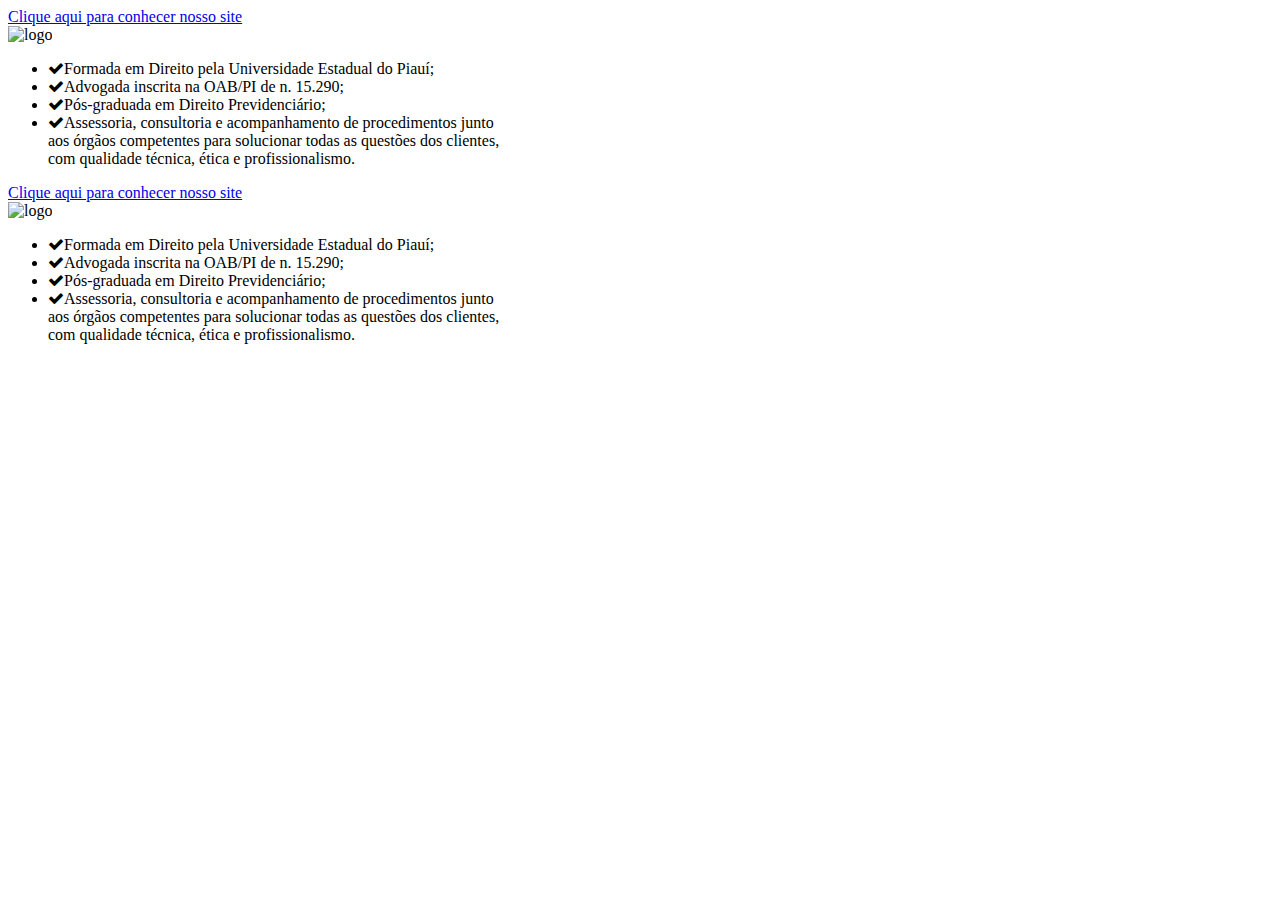
==== index.html @ 04b50af5 "correções" ====
<!DOCTYPE html>
<html lang="pt-br">
<head>
  <meta charset="UTF-8">
  <meta http-equiv="X-UA-Compatible" content="IE=edge">
  <meta name="viewport" content="width=device-width, initial-scale=1.0">
  <link rel="stylesheet" href="https://maxcdn.bootstrapcdn.com/font-awesome/4.7.0/css/font-awesome.min.css">
  <link rel="apple-touch-icon" sizes="180x180" href="./home-maressa/favicon/apple-touch-icon.png">
  <link rel="icon" type="image/png" sizes="32x32" href="./home-maressa/favicon/favicon-32x32.png">
  <link rel="icon" type="image/png" sizes="16x16" href="./home-maressa/favicon/favicon-16x16.png">
  <link rel="stylesheet" href="home-maressa/assets/css/home.css">
  <title>Home | Maressa Lima Advocacia</title>
</head>
<body>
  <div class="container">
      <main></main>
      <aside>
        <div class="container-link">
          <a class="link-pag" href="./assets/pagina.html"><span class="texto-link-pag">Clique aqui para conhecer nosso site</span></a>
        </div>
        <div class="container-logo-texto">
          <div>
            <img class="logo" src="home-maressa/assets/svg/logo.svg" alt="logo">
          </div>
          <ul>
             <li><i class="fa fa-check"></i><span class="texto-item">Formada em Direito pela Universidade Estadual do Piauí;</span></li>
             <li><i class="fa fa-check"></i><span class="texto-item">Advogada inscrita na OAB/PI de n. 15.290;</span></li>
             <li><i class="fa fa-check"></i><span class="texto-item">Pós-graduada em Direito Previdenciário;</span></li>
             <li><i class="fa fa-check"></i><span class="texto-item">Assessoria, consultoria e acompanhamento de procedimentos junto <br> aos órgãos competentes para solucionar todas as questões dos clientes, <br> com qualidade técnica, ética e profissionalismo.</span></li>
          </ul>     
      </div>
      </aside>

      <div class="container-responsivo">
        <div class="container-link">
          <a class="link-pag" href="./home-maressa/svg/logo.svg"><span class="texto-link-pag">Clique aqui para conhecer nosso site</span></a>
        </div>
        <footer class="container-logo-texto-responsivo">
          <div>
            <img class="logo" src="./home-maressa/svg/logo.svg" alt="logo">
          </div>
          <ul>
             <li><i class="fa fa-check"></i><span class="texto-item">Formada em Direito pela Universidade Estadual do Piauí;</span></li>
             <li><i class="fa fa-check"></i><span class="texto-item">Advogada inscrita na OAB/PI de n. 15.290;</span></li>
             <li><i class="fa fa-check"></i><span class="texto-item">Pós-graduada em Direito Previdenciário;</span></li>
             <li><i class="fa fa-check"></i><span class="texto-item">Assessoria, consultoria e acompanhamento de procedimentos junto <br> aos órgãos competentes para solucionar todas as questões dos clientes, <br> com qualidade técnica, ética e profissionalismo.</span></li>
          </ul>     
        </footer>
      </div>
  </div>
</body>
</html>
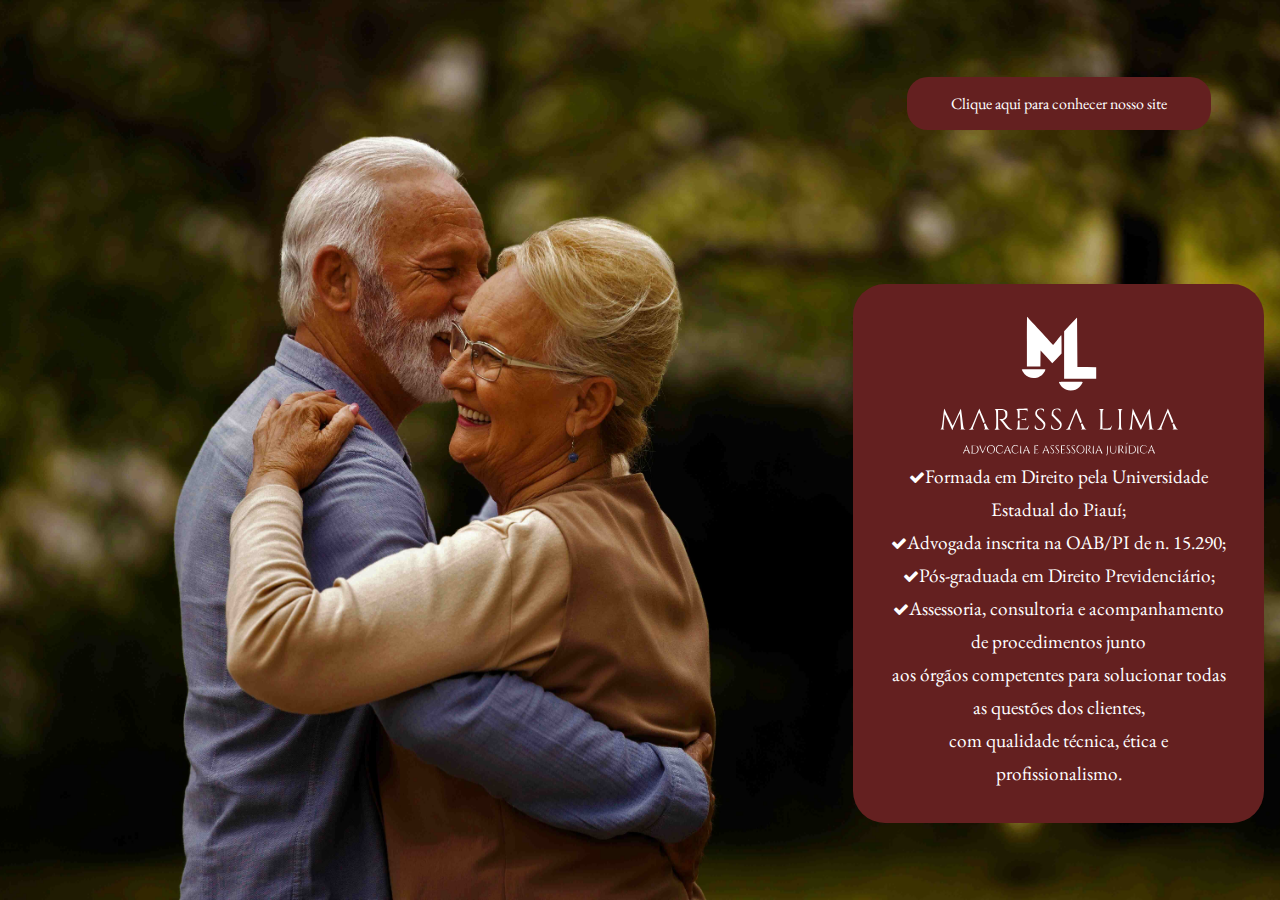
==== commit 1cd9e311: "first commit" ====
--- a/index.html
+++ b/index.html
@@ -5,10 +5,10 @@
   <meta http-equiv="X-UA-Compatible" content="IE=edge">
   <meta name="viewport" content="width=device-width, initial-scale=1.0">
   <link rel="stylesheet" href="https://maxcdn.bootstrapcdn.com/font-awesome/4.7.0/css/font-awesome.min.css">
-  <link rel="apple-touch-icon" sizes="180x180" href="./home-maressa/favicon/apple-touch-icon.png">
-  <link rel="icon" type="image/png" sizes="32x32" href="./home-maressa/favicon/favicon-32x32.png">
-  <link rel="icon" type="image/png" sizes="16x16" href="./home-maressa/favicon/favicon-16x16.png">
-  <link rel="stylesheet" href="home-maressa/assets/css/home.css">
+  <link rel="apple-touch-icon" sizes="180x180" href="./favicon-pag-inicial/apple-touch-icon.png">
+  <link rel="icon" type="image/png" sizes="32x32" href="./favicon-pag-inicial/favicon-32x32.png">
+  <link rel="icon" type="image/png" sizes="16x16" href="./favicon-pag-inicial/favicon-16x16.png">
+  <link rel="stylesheet" href="./css-pag-inicial/home.css">
   <title>Home | Maressa Lima Advocacia</title>
 </head>
 <body>
@@ -16,11 +16,11 @@
       <main></main>
       <aside>
         <div class="container-link">
-          <a class="link-pag" href="./assets/pagina.html"><span class="texto-link-pag">Clique aqui para conhecer nosso site</span></a>
+          <a class="link-pag" href="./assets/segunda-pagina.html"><span class="texto-link-pag">Clique aqui para conhecer nosso site</span></a>
         </div>
         <div class="container-logo-texto">
           <div>
-            <img class="logo" src="home-maressa/assets/svg/logo.svg" alt="logo">
+            <img class="logo" src="./svg-pag-inicial/logo.svg" alt="logo">
           </div>
           <ul>
              <li><i class="fa fa-check"></i><span class="texto-item">Formada em Direito pela Universidade Estadual do Piauí;</span></li>
@@ -33,11 +33,11 @@
 
       <div class="container-responsivo">
         <div class="container-link">
-          <a class="link-pag" href="./home-maressa/svg/logo.svg"><span class="texto-link-pag">Clique aqui para conhecer nosso site</span></a>
+          <a class="link-pag" href="./assets/segunda-pagina.html"><span class="texto-link-pag">Clique aqui para conhecer nosso site</span></a>
         </div>
         <footer class="container-logo-texto-responsivo">
           <div>
-            <img class="logo" src="./home-maressa/svg/logo.svg" alt="logo">
+            <img class="logo" src="./svg-pag-inicial/logo.svg" alt="logo">
           </div>
           <ul>
              <li><i class="fa fa-check"></i><span class="texto-item">Formada em Direito pela Universidade Estadual do Piauí;</span></li>
--- a/css-pag-inicial/home.css
+++ b/css-pag-inicial/home.css
@@ -0,0 +1,227 @@
+@import url('https://fonts.googleapis.com/css2?family=EB+Garamond&display=swap');
+
+*{
+  margin: 0;
+  padding: 0;
+  font-family: 'EB Garamond', serif;
+}
+
+.container{
+  display: grid;
+  grid-template-columns: 2fr 1fr;
+  height: 100vh;
+  background-image: url('/img-pag-inicial/imagem-principal.jpg');
+  background-position: center;
+  background-size: cover;
+}
+
+aside{
+  display: flex;
+  flex-direction: column;
+  text-align: center;
+  margin-right: 1rem;
+}
+
+aside .container-link{
+  background:  rgb(100, 32, 32);
+  border-radius: 2rem;
+  border: none;
+  padding: 1rem;
+  border-radius: 1.3rem;
+  width: 17rem;
+  margin: auto;
+}
+
+.container-link .link-pag{
+  text-decoration: none;
+}
+
+.container-link .texto-link-pag{
+  color:white;
+  font-size: 1rem;
+}
+
+.container-link .texto-link-pag:hover{
+  color: rgb(197, 123, 123);
+}
+
+.logo{
+  width: 15rem;
+}
+
+.container-logo-texto{
+  background-color: rgb(100, 32, 32);
+  display: flex;
+  flex-direction: column;
+  text-align: center;
+  border-radius: 2rem;
+  margin: auto;
+  padding: 2rem;
+}
+
+.container-responsivo{
+  display:none;
+}
+
+ul{
+  line-height: 2rem;
+  list-style-type: none;
+}
+
+i, .texto-item{
+  color: white;
+  font-size: 1.2rem;
+}
+
+@media(max-width: 1200px){
+  .container-responsivo{
+    display: none;
+  }
+
+  .logo{
+    width: 12rem;
+  }
+
+  aside{
+    margin-right: 1rem;
+  }
+
+  .container-logo-texto{
+    padding: 1rem;
+  }
+
+  ul{
+    line-height: 1.2rem;
+  }
+  
+  i, .texto-item{
+    font-size: 1rem;
+  }
+}
+
+@media(max-width: 999px){ 
+  ul{
+    line-height: 1.4rem;
+  }
+  
+  i, .texto-item{
+    font-size: .8rem;
+  }
+}
+
+@media(max-width: 600px){
+  .logo{
+    width: 10rem;
+  }
+
+  i, .texto-item{
+    font-size: .7rem;
+  }
+}
+
+@media(max-width: 550px){
+  main{
+    display: none;
+  }
+
+  aside{
+    display: none;
+  }
+
+  .container{
+    background-image: url('/img-pag-inicial/imagem-principal-responsiva.jpg');
+    background-size: cover;
+    grid-template-columns: none;
+  } 
+
+  .container-responsivo{
+    display: flex;
+    flex-direction: column;
+  }
+
+  .container-responsivo .container-link{
+    background:  rgb(100, 32, 32);
+    border-radius: 2rem;
+    border: none;
+    padding: 1rem;
+    border-radius: 1.3rem;
+    width: 14rem;
+    margin: .5rem;
+    position: relative;
+  }
+
+  .container-responsivo .texto-link-pag{
+    color: white;
+  }
+
+  .container-responsivo .container-logo-texto-responsivo{
+    text-align: center;
+    align-items: center;
+    background-color: rgb(100, 32, 32);
+    position: relative;
+    top: 15.1rem;
+    padding: .8rem;
+    display: flex;
+  }
+
+  i, .texto-item{
+    font-size: 1rem;
+  }
+}
+
+@media(max-width: 475px){
+  ul{
+    line-height: 1.5rem;
+  }
+
+  .logo{
+    width: 8rem;
+  }
+
+  i, .texto-item{
+    font-size: .8rem;
+  }
+
+  .container-responsivo .container-logo-texto-responsivo{
+    top: 15.2rem;
+  }
+}
+
+@media(max-width: 450px){
+  ul{
+    line-height: 1.5rem;
+  }
+
+  .container-responsivo .container-logo-texto-responsivo{
+    top: 15.2rem;
+  }
+}
+
+@media(max-width: 445px){
+  ul{
+    line-height: 1.2rem;
+  }
+
+  i, .texto-item{
+    font-size: .6rem;
+  }
+
+  .container-responsivo .container-logo-texto-responsivo{
+    top: 14.8rem;
+  }
+
+  .container-responsivo .container-logo-texto-responsivo{
+    flex-direction: column;
+  }
+}
+
+@media(max-width: 400px){
+  .container-responsivo .container-link{
+    margin: .5rem auto;
+    width: 10rem;
+  }
+
+  .container-responsivo .texto-link-pag{
+    font-size: .7rem;
+  }
+}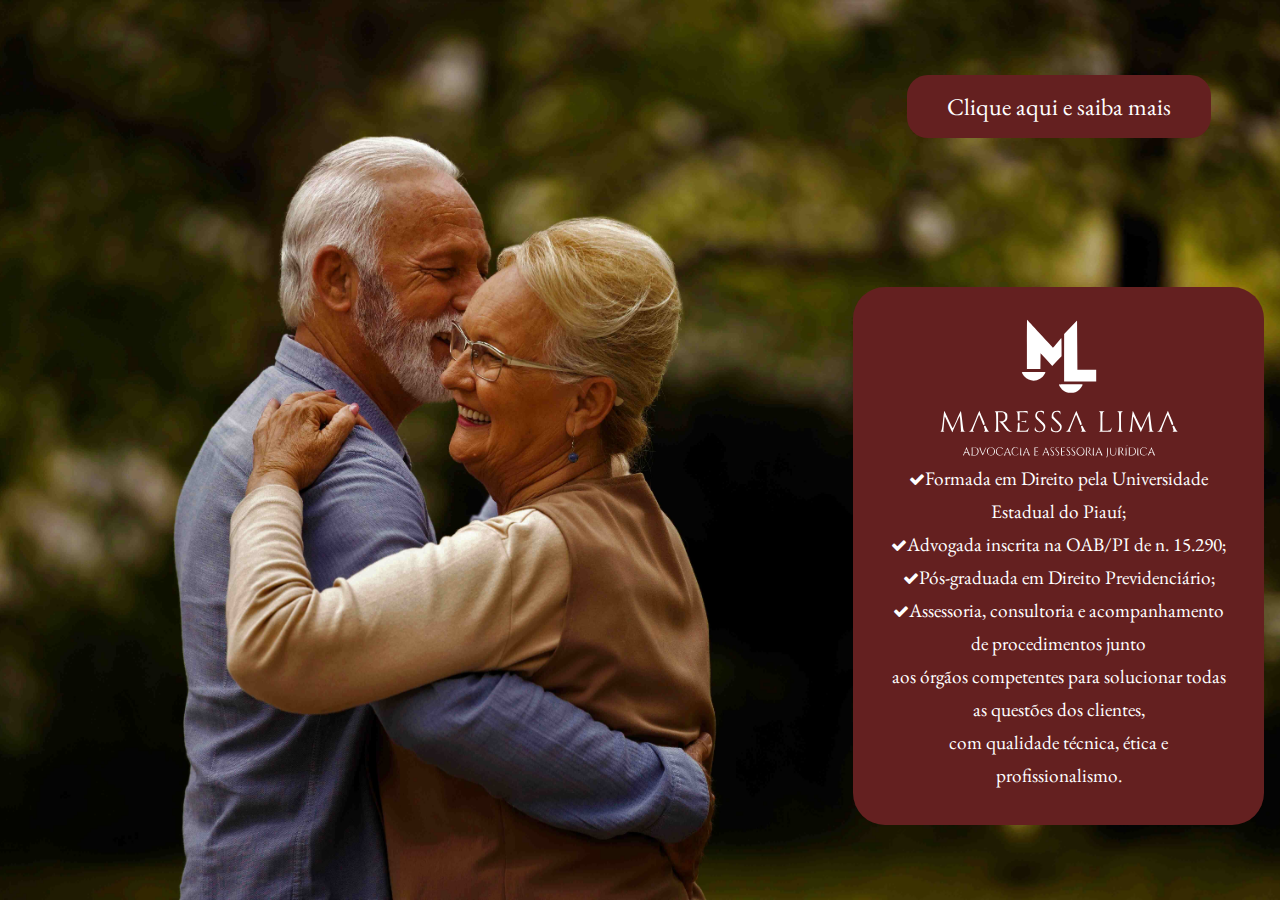
==== commit 857caff0: "texto link e responsivo" ====
--- a/index.html
+++ b/index.html
@@ -16,7 +16,7 @@
       <main></main>
       <aside>
         <div class="container-link">
-          <a class="link-pag" href="./assets/segunda-pagina.html"><span class="texto-link-pag">Clique aqui para conhecer nosso site</span></a>
+          <a class="link-pag" href="./assets/segunda-pagina.html"><span class="texto-link-pag">Clique aqui e saiba mais</span></a>
         </div>
         <div class="container-logo-texto">
           <div>
@@ -33,7 +33,7 @@
 
       <div class="container-responsivo">
         <div class="container-link">
-          <a class="link-pag" href="./assets/segunda-pagina.html"><span class="texto-link-pag">Clique aqui para conhecer nosso site</span></a>
+          <a class="link-pag" href="./assets/segunda-pagina.html"><span class="texto-link-pag">Clique aqui e saiba mais</span></a>
         </div>
         <footer class="container-logo-texto-responsivo">
           <div>
--- a/css-pag-inicial/home.css
+++ b/css-pag-inicial/home.css
@@ -38,7 +38,7 @@
 
 .container-link .texto-link-pag{
   color:white;
-  font-size: 1rem;
+  font-size: 1.5rem;
 }
 
 .container-link .texto-link-pag:hover{
@@ -185,43 +185,96 @@
   .container-responsivo .container-logo-texto-responsivo{
     top: 15.2rem;
   }
-}
-
-@media(max-width: 450px){
-  ul{
-    line-height: 1.5rem;
-  }
-
-  .container-responsivo .container-logo-texto-responsivo{
-    top: 15.2rem;
-  }
-}
-
-@media(max-width: 445px){
-  ul{
-    line-height: 1.2rem;
-  }
-
-  i, .texto-item{
-    font-size: .6rem;
-  }
-
-  .container-responsivo .container-logo-texto-responsivo{
-    top: 14.8rem;
-  }
-
-  .container-responsivo .container-logo-texto-responsivo{
-    flex-direction: column;
-  }
-}
-
-@media(max-width: 400px){
+
   .container-responsivo .container-link{
     margin: .5rem auto;
     width: 10rem;
+    text-align: center;
+  }
+}
+
+@media(max-width: 450px){
+  ul{
+    line-height: 1.5rem;
+  }
+
+  .container-responsivo .container-logo-texto-responsivo{
+    top: 15.2rem;
+  }
+}
+
+@media(max-width: 414px){
+  ul{
+    line-height: 2rem;
+  }
+
+  i, .texto-item{
+    font-size: 1rem;
   }
 
   .container-responsivo .texto-link-pag{
+    font-size: 1rem;
+  }
+
+  .container-responsivo .container-logo-texto-responsivo{
+    top: 29.1rem;
+  }
+
+  .container-responsivo .container-logo-texto-responsivo{
+    flex-direction: column;
+  }
+}
+
+@media(max-width: 412px){
+  .container-responsivo .container-logo-texto-responsivo{
+    top: 26rem;
+  }
+}
+
+@media(max-width: 393px){
+  ul{
+    line-height: 1.5rem;
+  }
+
+  .container-responsivo .texto-link-pag{
+    font-size: 1rem;
+  }
+
+  .container-responsivo .container-logo-texto-responsivo{
+    top: 26.2rem;
+  }
+}
+
+@media(max-width: 375px){
+  ul{
+    line-height: 1.4rem;
+  }
+
+  .container-responsivo .container-logo-texto-responsivo{
+    top: 27.2rem;
+  }
+}
+
+@media(max-width: 360px){
+  ul{
+    line-height: 1.5rem;
+  }
+
+  .container-responsivo .container-logo-texto-responsivo{
+    top: 21.8rem;
+  }
+}
+
+@media(max-width: 320px){
+  ul{
+    line-height: 1rem;
+  }
+
+  .container-responsivo .container-logo-texto-responsivo{
+    top: 15.8rem;
+  }
+
+  i, .texto-item{
     font-size: .7rem;
   }
 }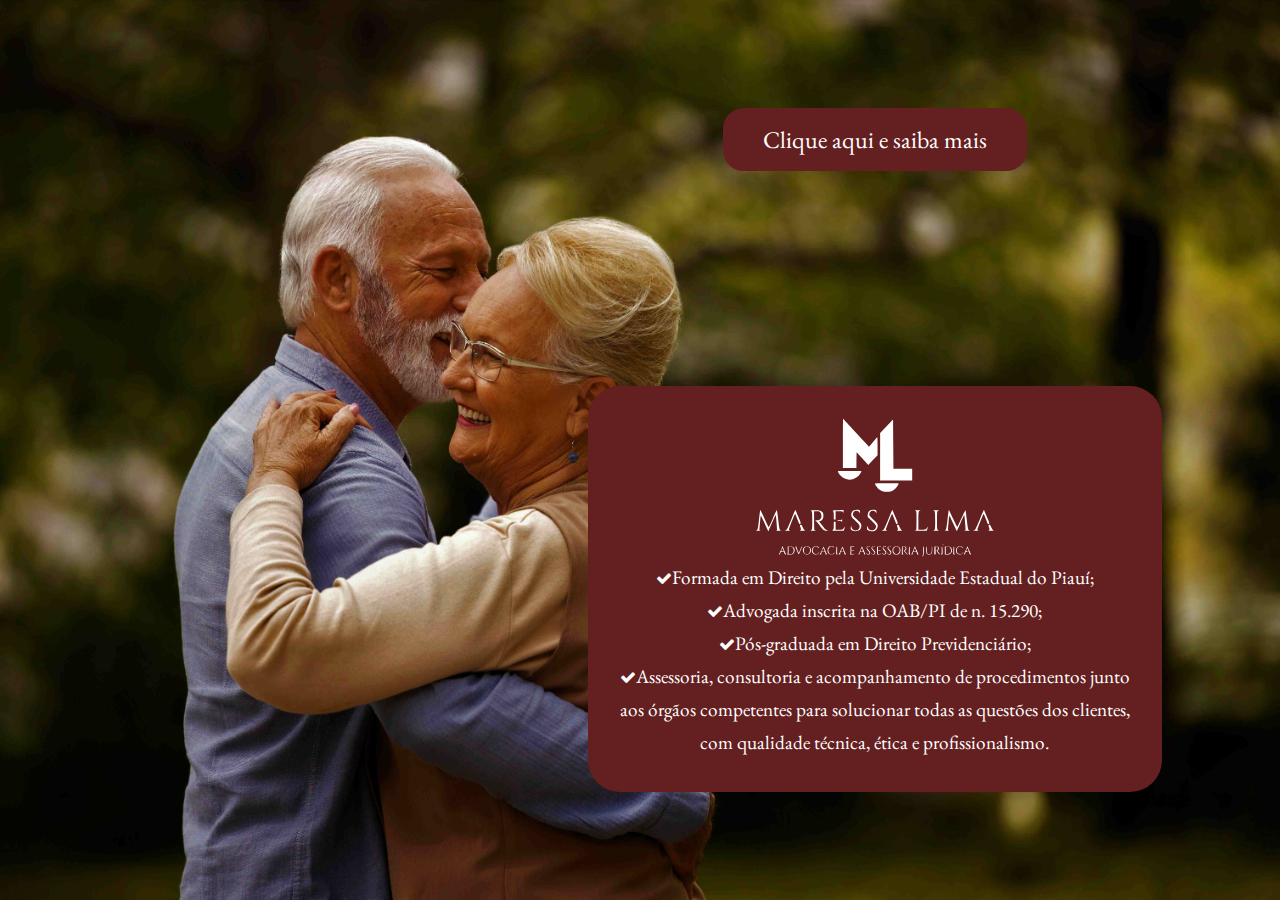
==== commit 4e06e38b: "alterações home" ====
--- a/index.html
+++ b/index.html
@@ -9,14 +9,13 @@
   <link rel="icon" type="image/png" sizes="32x32" href="./favicon-pag-inicial/favicon-32x32.png">
   <link rel="icon" type="image/png" sizes="16x16" href="./favicon-pag-inicial/favicon-16x16.png">
   <link rel="stylesheet" href="./css-pag-inicial/home.css">
-  <title>Home | Maressa Lima Advocacia</title>
+  <title>Home</title>
 </head>
 <body>
   <div class="container">
-      <main></main>
       <aside>
         <div class="container-link">
-          <a class="link-pag" href="./assets/segunda-pagina.html"><span class="texto-link-pag">Clique aqui e saiba mais</span></a>
+          <a class="link-pag" href="./assets/segunda-pagina.html" role="button"><span class="texto-link-pag">Clique aqui e saiba mais</span></a>
         </div>
         <div class="container-logo-texto">
           <div>
@@ -33,7 +32,7 @@
 
       <div class="container-responsivo">
         <div class="container-link">
-          <a class="link-pag" href="./assets/segunda-pagina.html"><span class="texto-link-pag">Clique aqui e saiba mais</span></a>
+          <a class="link-pag" href="./assets/segunda-pagina.html" role="button"><span class="texto-link-pag">Clique aqui e saiba mais</span></a>
         </div>
         <footer class="container-logo-texto-responsivo">
           <div>
--- a/css-pag-inicial/home.css
+++ b/css-pag-inicial/home.css
@@ -19,7 +19,8 @@
   display: flex;
   flex-direction: column;
   text-align: center;
-  margin-right: 1rem;
+  position: relative;
+  left: 28rem;
 }
 
 aside .container-link{
@@ -74,16 +75,20 @@
 }
 
 @media(max-width: 1200px){
+  .container{
+    grid-template-columns: 1fr 2fr;
+  }
+
   .container-responsivo{
     display: none;
   }
 
+  aside{
+    left: 40rem;
+  }
+
   .logo{
-    width: 12rem;
-  }
-
-  aside{
-    margin-right: 1rem;
+    width: 15rem;
   }
 
   .container-logo-texto{
@@ -91,7 +96,7 @@
   }
 
   ul{
-    line-height: 1.2rem;
+    line-height: 2rem;
   }
   
   i, .texto-item{
@@ -99,31 +104,67 @@
   }
 }
 
-@media(max-width: 999px){ 
-  ul{
-    line-height: 1.4rem;
-  }
-  
-  i, .texto-item{
-    font-size: .8rem;
+@media(max-width: 1000px){ 
+  aside{
+    left: 35rem;
+  }
+
+  .logo{
+    width: 13rem;
+  }
+
+  .container-logo-texto{
+    padding: .7rem;
+  }
+
+  ul{
+    line-height: 1.7rem;
+  }
+}
+
+@media(max-width: 900px){
+  aside{
+    left: 30rem;
+  }
+
+  .logo{
+    width: 13rem;
+  }
+
+  .container-logo-texto{
+    padding: .7rem;
+  }
+
+  ul{
+    line-height: 1.7rem;
+  }
+}
+
+@media(max-width: 790px){
+  aside{
+    left: 26rem;
+  }
+}
+
+@media(max-width: 730px){
+  aside{
+    left: 23rem;
+  }
+}
+
+@media(max-width: 680px){
+  aside{
+    left: 21rem;
+  }
+}
+
+@media(max-width: 640px){
+  aside{
+    left: 18rem;
   }
 }
 
 @media(max-width: 600px){
-  .logo{
-    width: 10rem;
-  }
-
-  i, .texto-item{
-    font-size: .7rem;
-  }
-}
-
-@media(max-width: 550px){
-  main{
-    display: none;
-  }
-
   aside{
     display: none;
   }
@@ -143,138 +184,54 @@
     background:  rgb(100, 32, 32);
     border-radius: 2rem;
     border: none;
-    padding: 1rem;
+    padding: .7rem;
     border-radius: 1.3rem;
-    width: 14rem;
-    margin: .5rem;
+    margin: 0.5rem auto;
     position: relative;
   }
 
   .container-responsivo .texto-link-pag{
-    color: white;
+    font-size: 1rem;
   }
 
   .container-responsivo .container-logo-texto-responsivo{
     text-align: center;
     align-items: center;
+    justify-content: center;
     background-color: rgb(100, 32, 32);
     position: relative;
-    top: 15.1rem;
-    padding: .8rem;
+    top: 24.4rem;
     display: flex;
   }
 
-  i, .texto-item{
-    font-size: 1rem;
-  }
-}
-
-@media(max-width: 475px){
-  ul{
-    line-height: 1.5rem;
-  }
-
-  .logo{
-    width: 8rem;
-  }
-
-  i, .texto-item{
-    font-size: .8rem;
-  }
-
-  .container-responsivo .container-logo-texto-responsivo{
-    top: 15.2rem;
-  }
-
-  .container-responsivo .container-link{
-    margin: .5rem auto;
+  .container-logo-texto-responsivo .logo{
     width: 10rem;
-    text-align: center;
-  }
-}
-
-@media(max-width: 450px){
-  ul{
-    line-height: 1.5rem;
-  }
-
-  .container-responsivo .container-logo-texto-responsivo{
-    top: 15.2rem;
-  }
-}
-
-@media(max-width: 414px){
-  ul{
-    line-height: 2rem;
-  }
-
-  i, .texto-item{
-    font-size: 1rem;
   }
 
   .container-responsivo .texto-link-pag{
-    font-size: 1rem;
-  }
-
-  .container-responsivo .container-logo-texto-responsivo{
-    top: 29.1rem;
-  }
-
-  .container-responsivo .container-logo-texto-responsivo{
-    flex-direction: column;
-  }
-}
-
-@media(max-width: 412px){
-  .container-responsivo .container-logo-texto-responsivo{
-    top: 26rem;
-  }
-}
-
-@media(max-width: 393px){
-  ul{
-    line-height: 1.5rem;
-  }
-
-  .container-responsivo .texto-link-pag{
-    font-size: 1rem;
-  }
-
-  .container-responsivo .container-logo-texto-responsivo{
-    top: 26.2rem;
-  }
-}
-
-@media(max-width: 375px){
-  ul{
-    line-height: 1.4rem;
-  }
-
-  .container-responsivo .container-logo-texto-responsivo{
-    top: 27.2rem;
-  }
-}
-
-@media(max-width: 360px){
-  ul{
-    line-height: 1.5rem;
-  }
-
-  .container-responsivo .container-logo-texto-responsivo{
-    top: 21.8rem;
-  }
-}
-
-@media(max-width: 320px){
-  ul{
-    line-height: 1rem;
-  }
-
-  .container-responsivo .container-logo-texto-responsivo{
-    top: 15.8rem;
+    color: white;
   }
 
   i, .texto-item{
     font-size: .7rem;
   }
-}+}
+
+@media(max-width: 465px){
+  .container-logo-texto-responsivo{
+    flex-direction: column;
+  }
+  
+  .container-logo-texto-responsivo .logo{
+    margin-top: 1rem;
+  }
+
+  ul{
+    line-height: 1.5rem;
+  }
+
+  i, .texto-item{
+    font-size: .7rem;
+  }
+}
+
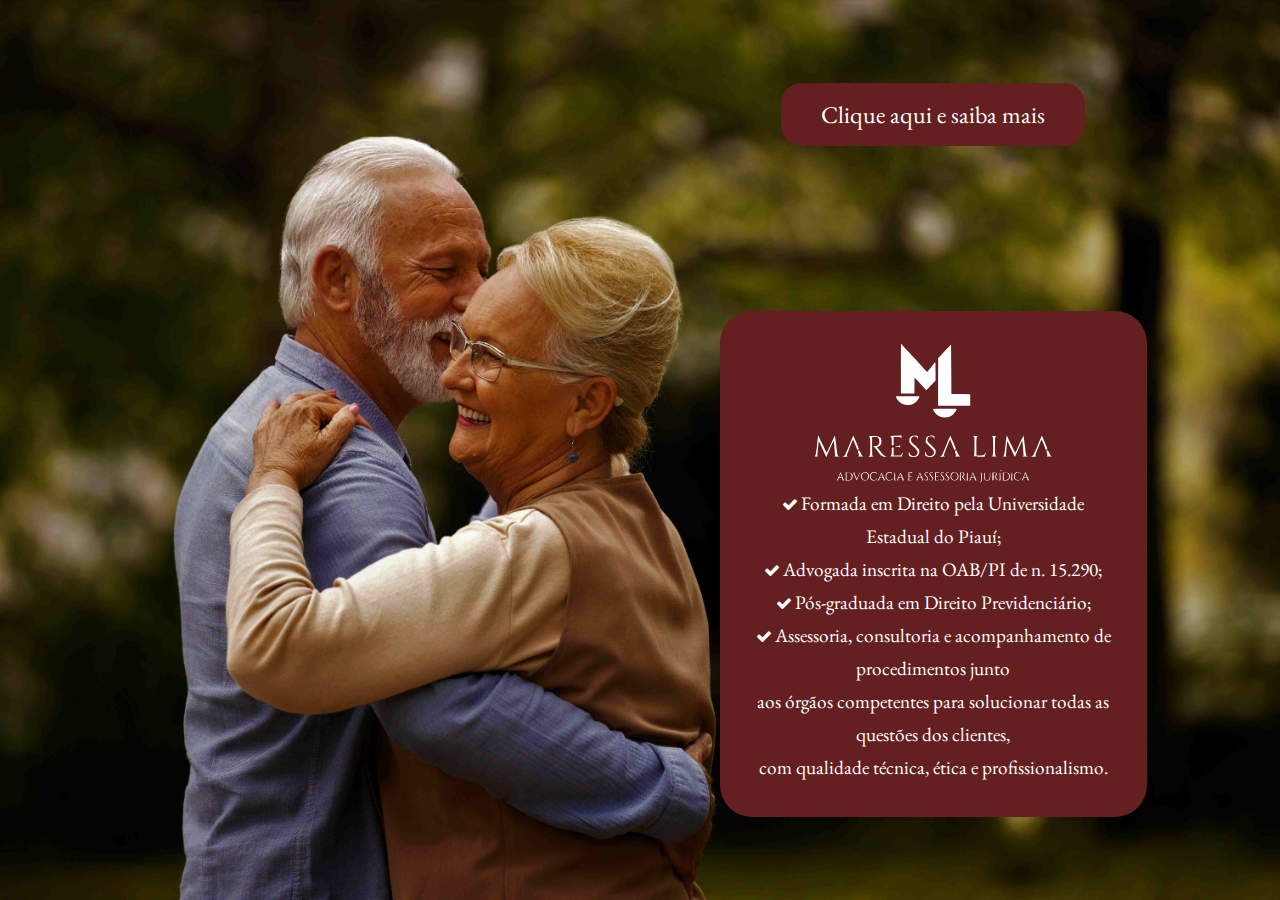
==== commit 2bee29c2: "mudanças no responsivo da página inicial" ====
--- a/index.html
+++ b/index.html
@@ -22,30 +22,13 @@
             <img class="logo" src="./svg-pag-inicial/logo.svg" alt="logo">
           </div>
           <ul>
-             <li><i class="fa fa-check"></i><span class="texto-item">Formada em Direito pela Universidade Estadual do Piauí;</span></li>
-             <li><i class="fa fa-check"></i><span class="texto-item">Advogada inscrita na OAB/PI de n. 15.290;</span></li>
-             <li><i class="fa fa-check"></i><span class="texto-item">Pós-graduada em Direito Previdenciário;</span></li>
-             <li><i class="fa fa-check"></i><span class="texto-item">Assessoria, consultoria e acompanhamento de procedimentos junto <br> aos órgãos competentes para solucionar todas as questões dos clientes, <br> com qualidade técnica, ética e profissionalismo.</span></li>
+             <li><i class="fa fa-check"></i>&nbsp;<span class="texto-item">Formada em Direito pela Universidade Estadual do Piauí;</span></li>
+             <li><i class="fa fa-check"></i>&nbsp;<span class="texto-item">Advogada inscrita na OAB/PI de n. 15.290;</span></li>
+             <li><i class="fa fa-check"></i>&nbsp;<span class="texto-item">Pós-graduada em Direito Previdenciário;</span></li>
+             <li><i class="fa fa-check"></i>&nbsp;<span class="texto-item">Assessoria, consultoria e acompanhamento de procedimentos junto <br> aos órgãos competentes para solucionar todas as questões dos clientes, <br> com qualidade técnica, ética e profissionalismo.</span></li>
           </ul>     
-      </div>
+        </div>
       </aside>
-
-      <div class="container-responsivo">
-        <div class="container-link">
-          <a class="link-pag" href="./assets/segunda-pagina.html" role="button"><span class="texto-link-pag">Clique aqui e saiba mais</span></a>
-        </div>
-        <footer class="container-logo-texto-responsivo">
-          <div>
-            <img class="logo" src="./svg-pag-inicial/logo.svg" alt="logo">
-          </div>
-          <ul>
-             <li><i class="fa fa-check"></i><span class="texto-item">Formada em Direito pela Universidade Estadual do Piauí;</span></li>
-             <li><i class="fa fa-check"></i><span class="texto-item">Advogada inscrita na OAB/PI de n. 15.290;</span></li>
-             <li><i class="fa fa-check"></i><span class="texto-item">Pós-graduada em Direito Previdenciário;</span></li>
-             <li><i class="fa fa-check"></i><span class="texto-item">Assessoria, consultoria e acompanhamento de procedimentos junto <br> aos órgãos competentes para solucionar todas as questões dos clientes, <br> com qualidade técnica, ética e profissionalismo.</span></li>
-          </ul>     
-        </footer>
-      </div>
   </div>
 </body>
 </html>--- a/css-pag-inicial/home.css
+++ b/css-pag-inicial/home.css
@@ -8,8 +8,9 @@
 
 .container{
   display: grid;
-  grid-template-columns: 2fr 1fr;
+  grid-template-columns: 1fr 2fr;
   height: 100vh;
+  background-color: black;
   background-image: url('/img-pag-inicial/imagem-principal.jpg');
   background-position: center;
   background-size: cover;
@@ -20,7 +21,7 @@
   flex-direction: column;
   text-align: center;
   position: relative;
-  left: 28rem;
+  left: 45rem;
 }
 
 aside .container-link{
@@ -77,10 +78,6 @@
 @media(max-width: 1200px){
   .container{
     grid-template-columns: 1fr 2fr;
-  }
-
-  .container-responsivo{
-    display: none;
   }
 
   aside{
@@ -165,73 +162,32 @@
 }
 
 @media(max-width: 600px){
-  aside{
-    display: none;
-  }
-
   .container{
     background-image: url('/img-pag-inicial/imagem-principal-responsiva.jpg');
     background-size: cover;
     grid-template-columns: none;
   } 
 
-  .container-responsivo{
-    display: flex;
-    flex-direction: column;
+  aside{
+    left:0;
   }
 
-  .container-responsivo .container-link{
-    background:  rgb(100, 32, 32);
-    border-radius: 2rem;
-    border: none;
-    padding: .7rem;
-    border-radius: 1.3rem;
-    margin: 0.5rem auto;
-    position: relative;
+  .texto-item{
+    text-shadow: 3px 1px 2px black;
   }
 
-  .container-responsivo .texto-link-pag{
-    font-size: 1rem;
-  }
-
-  .container-responsivo .container-logo-texto-responsivo{
-    text-align: center;
-    align-items: center;
-    justify-content: center;
-    background-color: rgb(100, 32, 32);
-    position: relative;
-    top: 24.4rem;
-    display: flex;
-  }
-
-  .container-logo-texto-responsivo .logo{
-    width: 10rem;
-  }
-
-  .container-responsivo .texto-link-pag{
-    color: white;
-  }
-
-  i, .texto-item{
-    font-size: .7rem;
+  .container-logo-texto{
+    background-color: rgba(100, 32, 32, 0.596);
+    width: 80vw;
   }
 }
 
-@media(max-width: 465px){
-  .container-logo-texto-responsivo{
-    flex-direction: column;
-  }
-  
-  .container-logo-texto-responsivo .logo{
-    margin-top: 1rem;
-  }
+@media(max-width: 320px){
+    ul{
+      line-height: 1.2rem;
+    }
 
-  ul{
-    line-height: 1.5rem;
-  }
-
-  i, .texto-item{
-    font-size: .7rem;
-  }
+    i, .texto-item{
+      font-size: 1rem;
+    } 
 }
-
